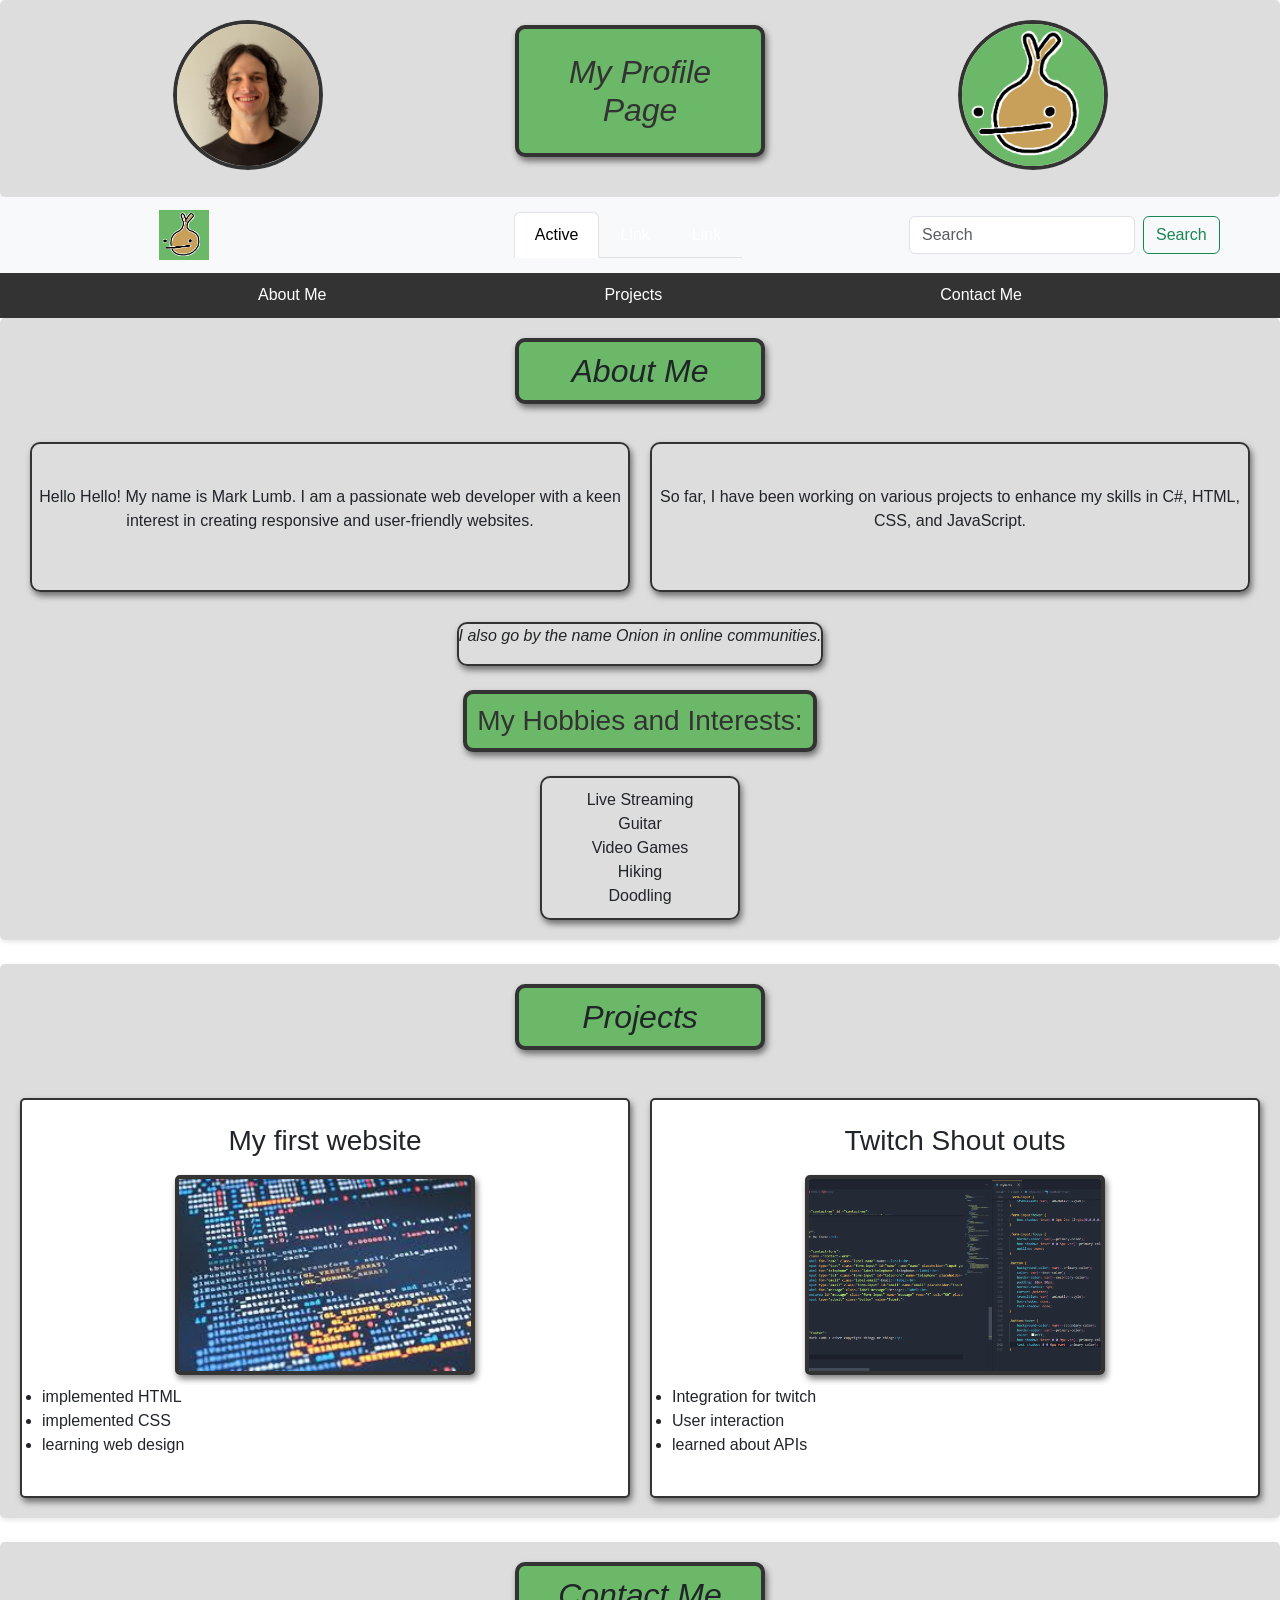
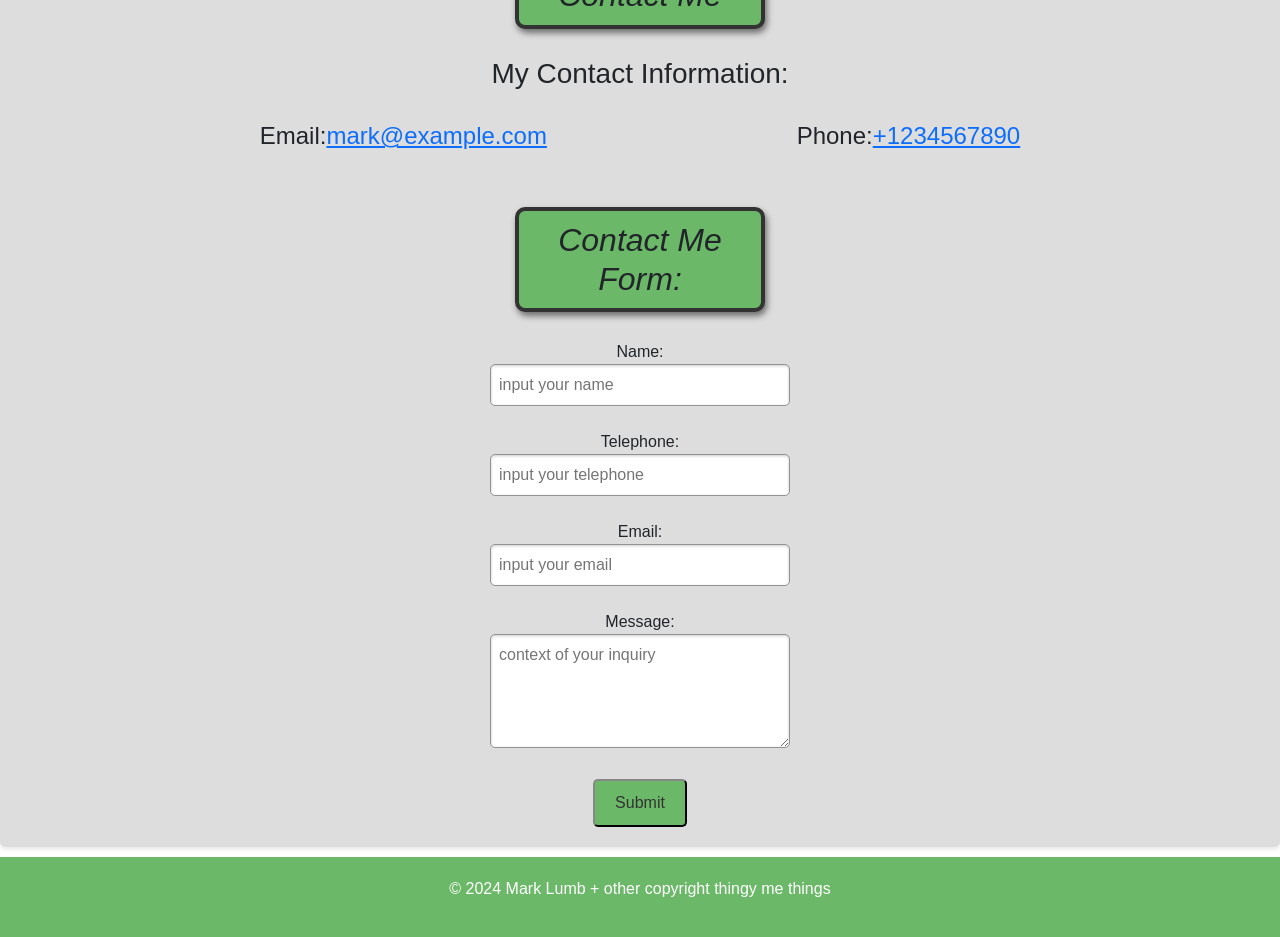
==== index.html @ c6288077 "Designed nav bar with flex box bootsrap elements" ====
<!DOCTYPE html>
<html lang="en">
<head>
    <meta charset="UTF-8">
    <meta name="viewport" content="width=device-width, initial-scale=1.0">
    <title>Week 1 Challenge</title>
    <link rel="resetsheet" href=".\assets\reset.css">
    <link rel="stylesheet" href=".\assets\style.css">
    <link href="https://cdn.jsdelivr.net/npm/bootstrap@5.3.8/dist/css/bootstrap.min.css" rel="stylesheet" integrity="sha384-sRIl4kxILFvY47J16cr9ZwB07vP4J8+LH7qKQnuqkuIAvNWLzeN8tE5YBujZqJLB" crossorigin="anonymous">
</head>
<body>

    <header>
        <div class="container-fluid">
            
        </div>
    </header>

   


   
        <section name ="about-me" id ="about-me">


            <div name ="profile" class = profile>
                <div class="flip-card">
                    <div class="flip-card-inner">
                        <div class="flip-card-front">
                            <img class = "profile-picture" src=".\images\me-headshot.png" alt="Profile Picture" class = "picture">
                        </div>
                        <div class="flip-card-back">
                            <h3>Mark Lumb</h3>
                            <p>This is my face!</p>
                            <p>I am Human.</p>
                        </div>
                    </div>
                </div>
                <div>
                    <h2>My Profile Page</h2>
                </div>
                <div class="flip-card">
                    <div class="flip-card-inner">
                        <div class="flip-card-front">
                                               <img class = "profile-picture" src=".\images\onion-pfp.png" alt="Profile Picture" class = "picture">
                        </div>
                        <div class="flip-card-back">
                            <h3>Onionolom</h3>
                            <p>This is my avatar!</p>
                            <p>I am Onion.</p>
                        </div>
                    </div>
            </div>

            </div>
        <br>
        </section>

        <nav class="navbar sticky-top bg-body-tertiary">
            <div class="container-fluid">
                <div class="container-fluid row d-flex flex-row justify-content-between">
                    
                    <div class="col align-self-center d-flex justify-content-center">
                        <a class="navbar-brand" href="#">
                            <img src=".\images\onion-pfp.png" alt="Bootstrap" width="50" height="50">
                        </a>
                    </div>

                    <div class="col-5 align-self-center d-flex justify-content-center">
                        <ul class="nav nav-tabs">
                            <li class="nav-item">
                                <a class="nav-link active" aria-current="page" href="#">Active</a>
                            </li>
                            <li class="nav-item">
                                <a class="nav-link" href="#">Link</a>
                            </li>
                            <li class="nav-item">
                                <a class="nav-link" href="#">Link</a>
                            </li>
                        </ul>
                    </div>
                    
                    <div class="col align-self-center d-flex justify-content-center">
                        <form class="d-flex" role="search">
                            <input class="form-control me-2" type="search" placeholder="Search" aria-label="Search"/>
                            <button class="btn btn-outline-success" type="submit">Search</button>
                        </form>
                    </div>
                </div>
               
                

                
            </div>

        </nav>

        <div class="nav-container">
            <ul class="navigation">
                <li class="nav-item"><a href="#about-me">About Me</a></li>
                <li class="nav-item"><a href="#projects">Projects</a></li>
                <li class="nav-item"><a href="#contact-me">Contact Me</a></li>
            </ul>
        </div>
 
    <main>

        <section name ="bio-hobbies"    >
       
    <div class="div-header">
                <h2 >About Me</h2>
                </div>
            <div name ="bio" class="bio">
            <div class="section-splitter">   
            <div class = "divider">
                <p>Hello Hello! My name is <span name="real-name" class="name">Mark Lumb</span>. I am a passionate web developer with a keen interest in creating responsive and user-friendly websites.</p>
            </div>
            <div class = "divider">
                <p>So far, I have been working on various projects to enhance my skills in <span>C#, HTML, CSS, and JavaScript</span>.</p>
            </div>
            </div>
            
</div>
<br>
<div class = "divider">
                <p><em>I also go by the name <span name="online-name" class="name">Onion</span> in online communities.</em>
            </div>
<br>
            <div name ="hobbies-interests" class="hobbies-interests">
                <h3>My Hobbies and Interests:</h3>
                <br>
                <ul class ="hobby-list">
                    <li class="hobby-item">Live Streaming</li>
                    <li class="hobby-item">Guitar</li>
                    <li class="hobby-item">Video Games</li>
                    <li class="hobby-item">Hiking</li>
                    <li class="hobby-item">Doodling</li>
                </ul>
            </div>

        </section>
        <br>
        <section name ="projects" id = "projects">
            <div class="div-header">
            <h2>Projects</h2>
            </div>

        <div class ="projects">
                <div name ="project-1" class="project">
                    <h3>My first website</h3>
                    <div class="project-container">
                    <img class="project-picture" src =".\images\coding-project-1.jpeg" alt="Project 1 Image">
                    </div>
                    <ul class="project-list">
                        <li>implemented HTML</li>
                        <li>implemented CSS</li>
                        <li>learning web design</li>
                    </ul>
                </div>
                <div name ="project-2" class="project">
                    <h3>Twitch Shout outs</h3>
                    <div class="project-container">
                    <img class="project-picture" src =".\images\coding-project-2.png" alt="Project 2 Image">
                    </div>
                    <ul class="project-list">
                        <li>Integration for twitch</li>
                        <li>User interaction</li>
                        <li>learned about APIs</li>
                    </ul>
                </div>
        </div>
        </section>
<br>
        <section name ="contact-me" id ="contact-me">
            <div class="div-header">
            <h2>Contact Me</h2>
</div>

            <div name ="contact-my-info" class = "contact-my-info">
                <h3>My Contact Information:</h3>
                <br>
                <div class="section-splitter">
                    <h4>Email:<a href="mailto:mark@example.com">mark@example.com</a></h4>  <!-- Put email address here -->
                    <h4>Phone:<a href="tel:+1234567890">+1234567890</a></h4>  <!-- Put phone number here -->
                </div>
            </div>
        <br>
        <br>
 <div class="div-header">
            <h2>Contact Me Form:</h2>
            </div>

            <div name ="contact-form">
                <form class ="contact-form">
                    <label for="name" class="label-name">Name:</label><br>
                    <input type="text" class="form-input" id="name" name="name" placeholder="input your name"><br><br>
                    <label for="telephone" class="label-telephone">Telephone:</label><br>
                    <input type="tel" class="form-input" id="telephone" name="telephone" placeholder="input your telephone"><br><br>
                    <label for="email" class="label-email">Email:</label><br>
                    <input type="email" class="form-input" id="email" name="email" placeholder="input your email"><br><br>
                    <label for="message" class="label-message">Message:</label><br>
                    <textarea id="message" class="form-input" name="message" rows="4" cols="50" placeholder="context of your inquiry"></textarea><br><br>
                    <input type="submit" class="button" value="Submit">
            </div>

            
            
        </section>

        <footer name ="footer">
            <p>© 2024 Mark Lumb + other copyright thingy me things</p>
        </footer>

    </main>

<script src="https://cdn.jsdelivr.net/npm/bootstrap@5.3.8/dist/js/bootstrap.bundle.min.js" integrity="sha384-FKyoEForCGlyvwx9Hj09JcYn3nv7wiPVlz7YYwJrWVcXK/BmnVDxM+D2scQbITxI" crossorigin="anonymous"></script>

</body>
</html>
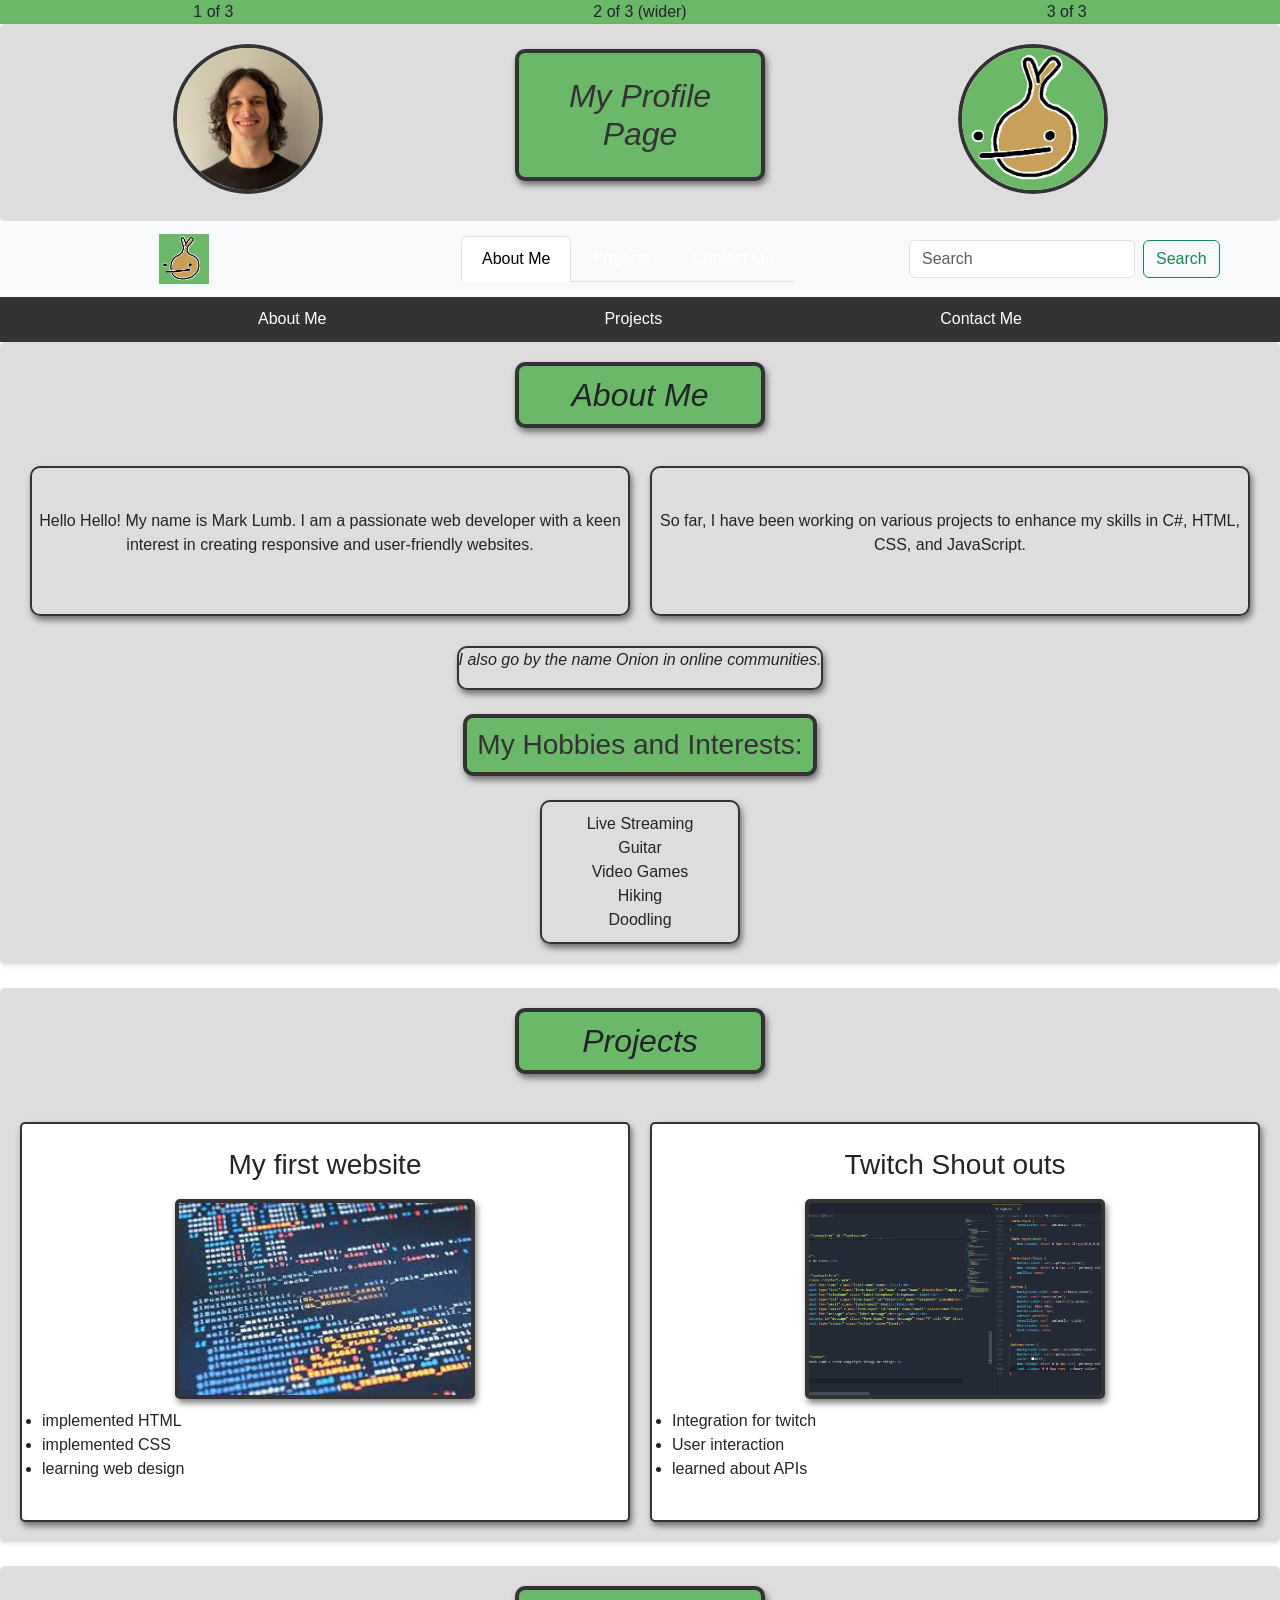
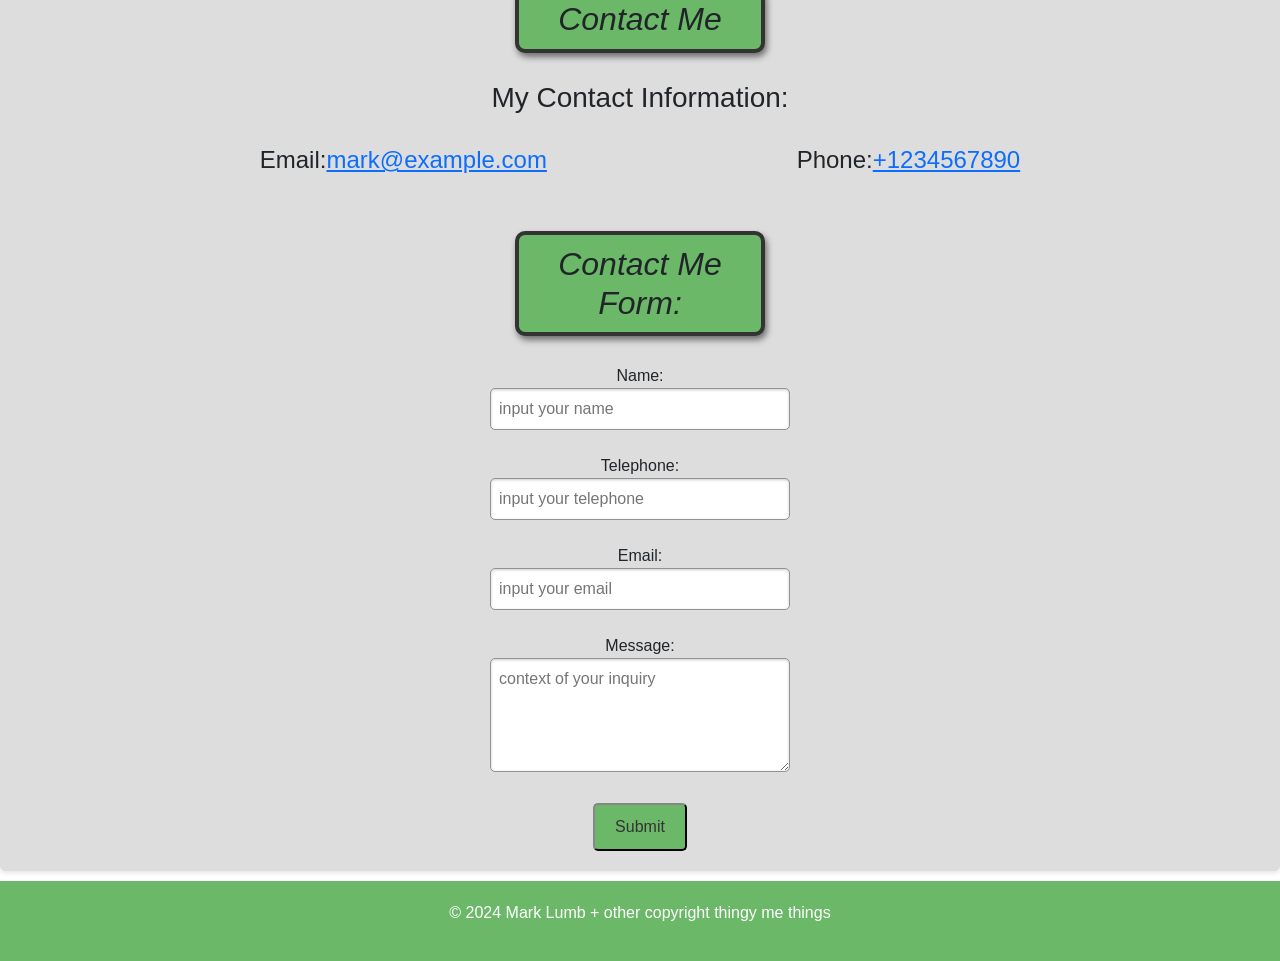
==== commit 41ffee48: "Added New header above header for container of Profile Pictures and Header Name. Also changed links " ====
--- a/index.html
+++ b/index.html
@@ -11,8 +11,18 @@
 <body>
 
     <header>
-        <div class="container-fluid">
-            
+        <div class="container-fluid text-center">
+            <div class="row justify-content-between">
+                <div class="col">
+                    1 of 3
+                </div>
+                <div class="col-4">
+                    2 of 3 (wider)
+                </div>
+                <div class="col">
+                    3 of 3
+                </div>
+            </div>
         </div>
     </header>
 
@@ -58,6 +68,7 @@
 
         <nav class="navbar sticky-top bg-body-tertiary">
             <div class="container-fluid">
+
                 <div class="container-fluid row d-flex flex-row justify-content-between">
                     
                     <div class="col align-self-center d-flex justify-content-center">
@@ -69,13 +80,13 @@
                     <div class="col-5 align-self-center d-flex justify-content-center">
                         <ul class="nav nav-tabs">
                             <li class="nav-item">
-                                <a class="nav-link active" aria-current="page" href="#">Active</a>
+                                <a class="nav-link active" aria-current="page" href="#about-me">About Me</a>
                             </li>
                             <li class="nav-item">
-                                <a class="nav-link" href="#">Link</a>
+                                <a class="nav-link" href="#projects">Projects</a>
                             </li>
                             <li class="nav-item">
-                                <a class="nav-link" href="#">Link</a>
+                                <a class="nav-link" href="#contact-me">Contact Me</a>
                             </li>
                         </ul>
                     </div>
@@ -86,13 +97,9 @@
                             <button class="btn btn-outline-success" type="submit">Search</button>
                         </form>
                     </div>
-                </div>
-               
-                
-
-                
-            </div>
-
+
+                </div>
+            </div>
         </nav>
 
         <div class="nav-container">
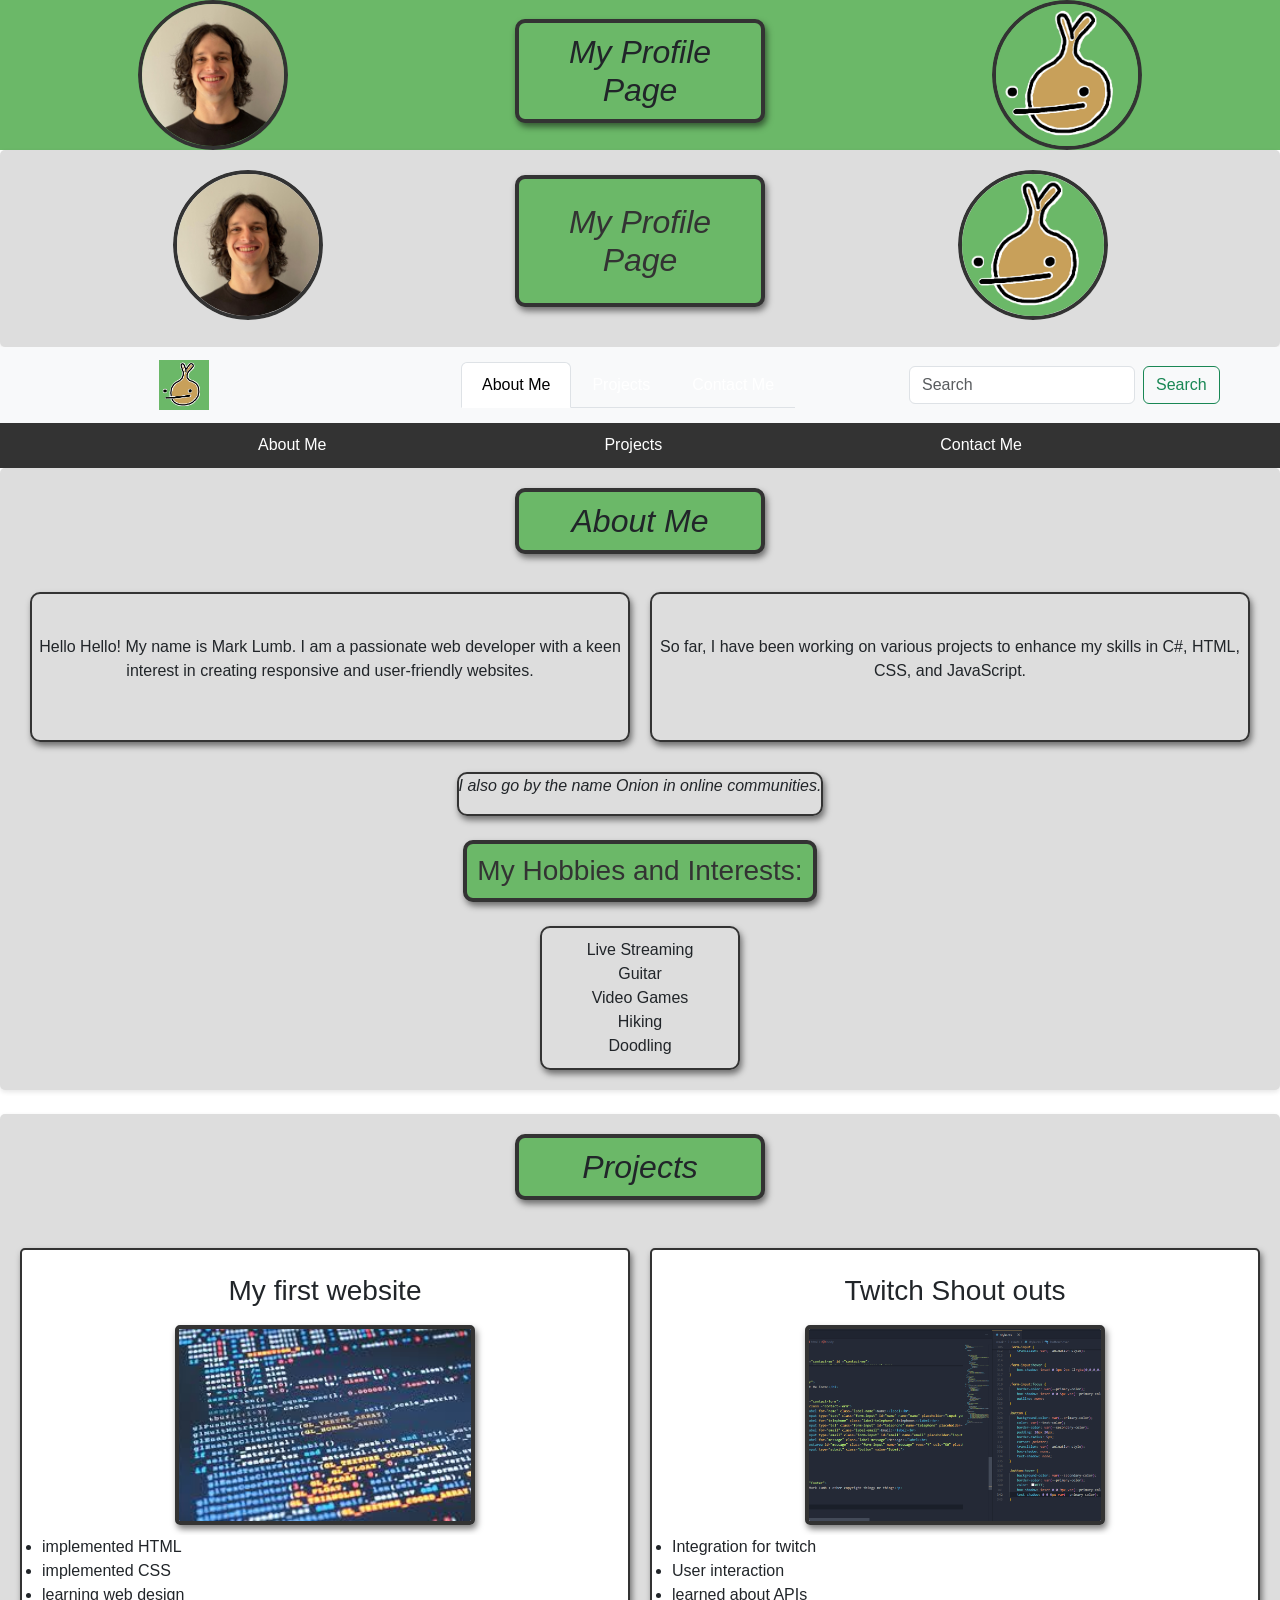
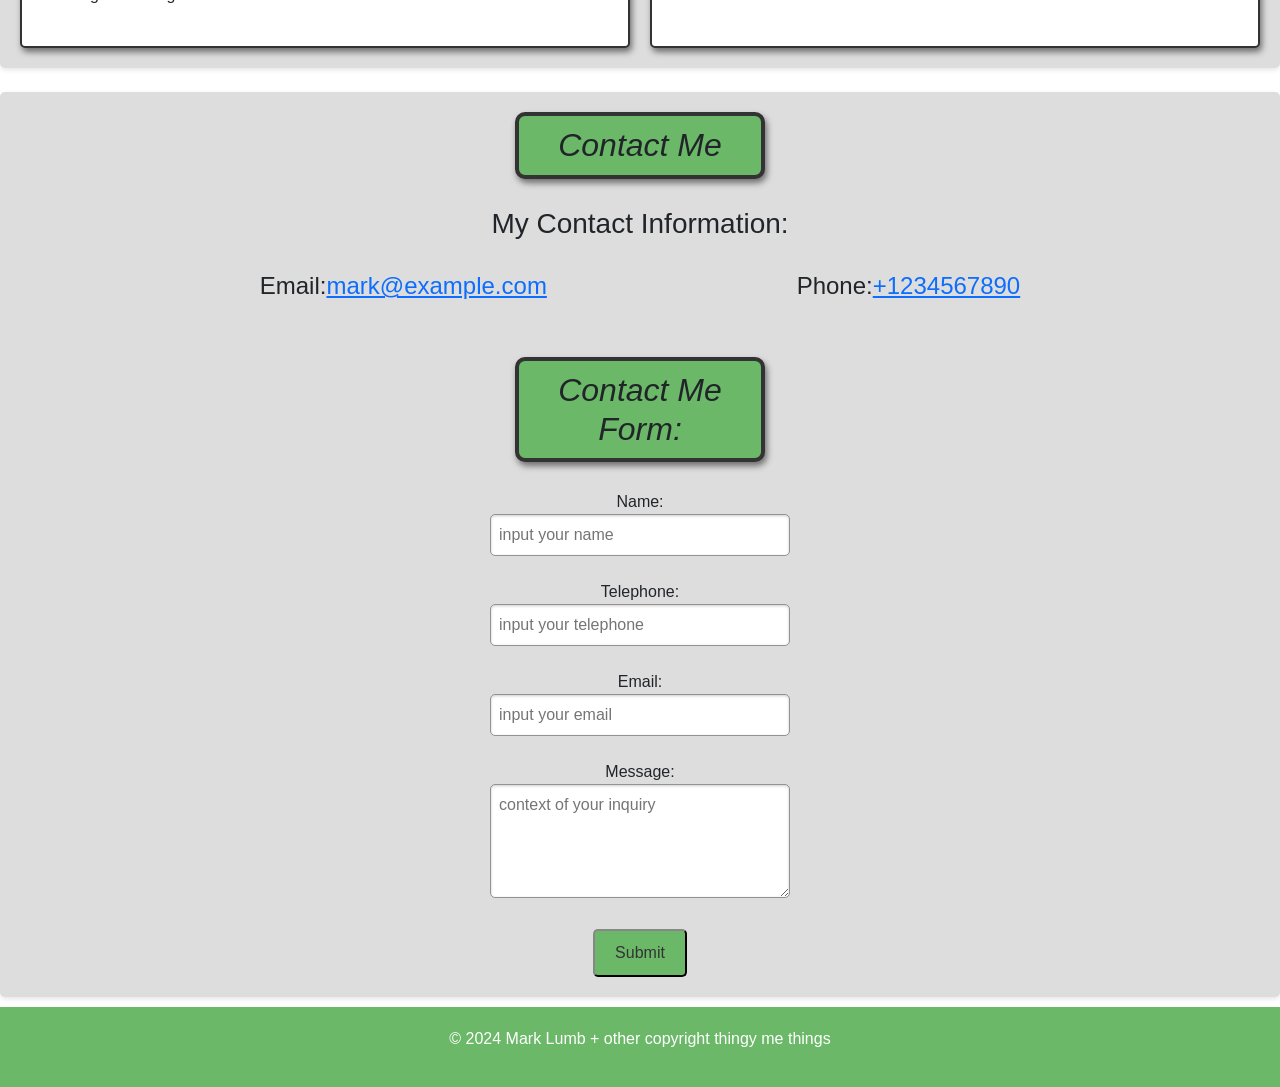
==== commit 891d3801: "Added Profile Picture and header assets. Also arranged with d-flex and centeal alignment." ====
--- a/index.html
+++ b/index.html
@@ -12,15 +12,37 @@
 
     <header>
         <div class="container-fluid text-center">
-            <div class="row justify-content-between">
-                <div class="col">
-                    1 of 3
-                </div>
-                <div class="col-4">
-                    2 of 3 (wider)
-                </div>
-                <div class="col">
-                    3 of 3
+            <div class="row justify-content-center align-items-center">
+                <div class="col d-flex justify-content-center">
+                    <div class="flip-card">
+                        <div class="flip-card-inner">
+                            <div class="flip-card-front">
+                                <img class = "profile-picture" src=".\images\me-headshot.png" alt="Profile Picture" class = "picture">
+                            </div>
+                            <div class="flip-card-back">
+                                <h3>Mark Lumb</h3>
+                                <p>This is my face!</p>
+                                <p>I am Human.</p>
+                            </div>
+                        </div>
+                    </div>
+                </div>
+                <div class="col-4 d-flex justify-content-center">
+                    <h2>My Profile Page</h2>
+                </div>
+                <div class="col d-flex justify-content-center">
+                    <div class="flip-card">
+                        <div class="flip-card-inner">
+                            <div class="flip-card-front">
+                                                <img class = "profile-picture" src=".\images\onion-pfp.png" alt="Profile Picture" class = "picture">
+                            </div>
+                            <div class="flip-card-back">
+                                <h3>Onionolom</h3>
+                                <p>This is my avatar!</p>
+                                <p>I am Onion.</p>
+                            </div>
+                        </div>
+                    </div>
                 </div>
             </div>
         </div>
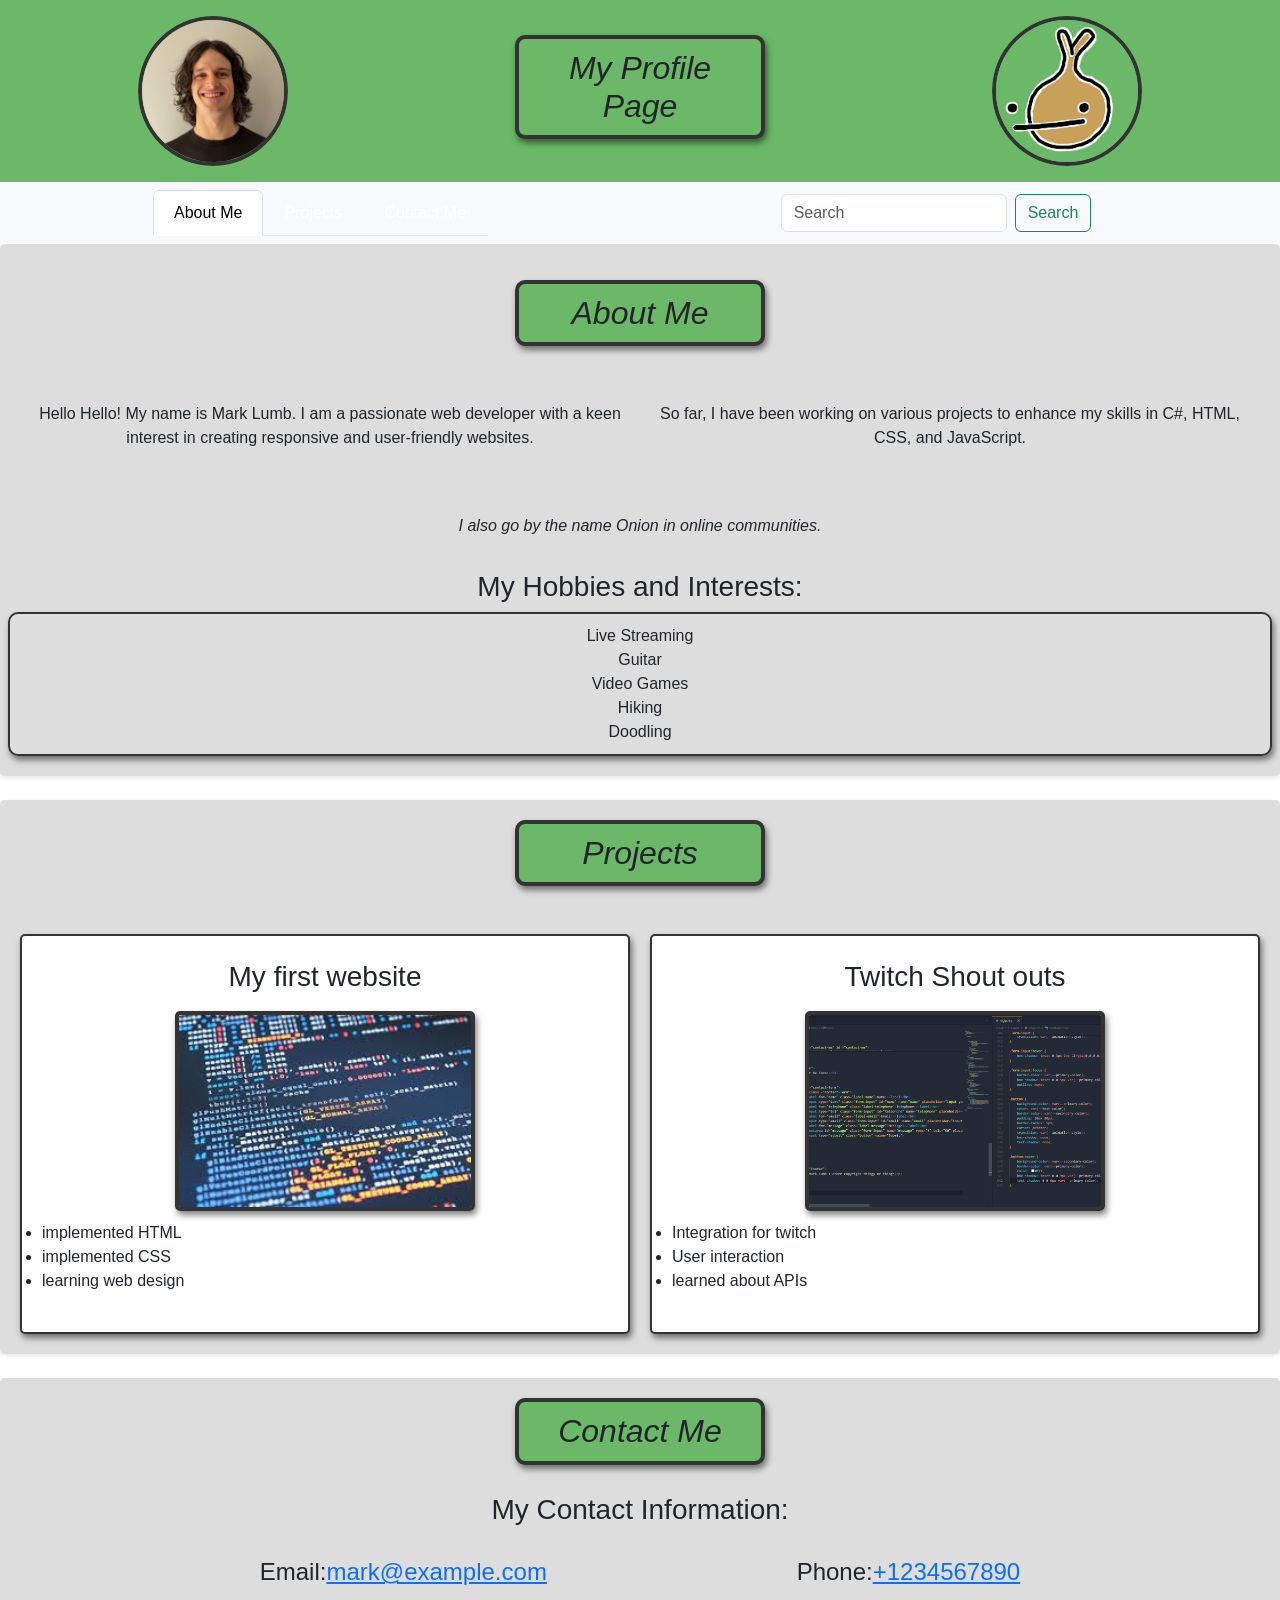
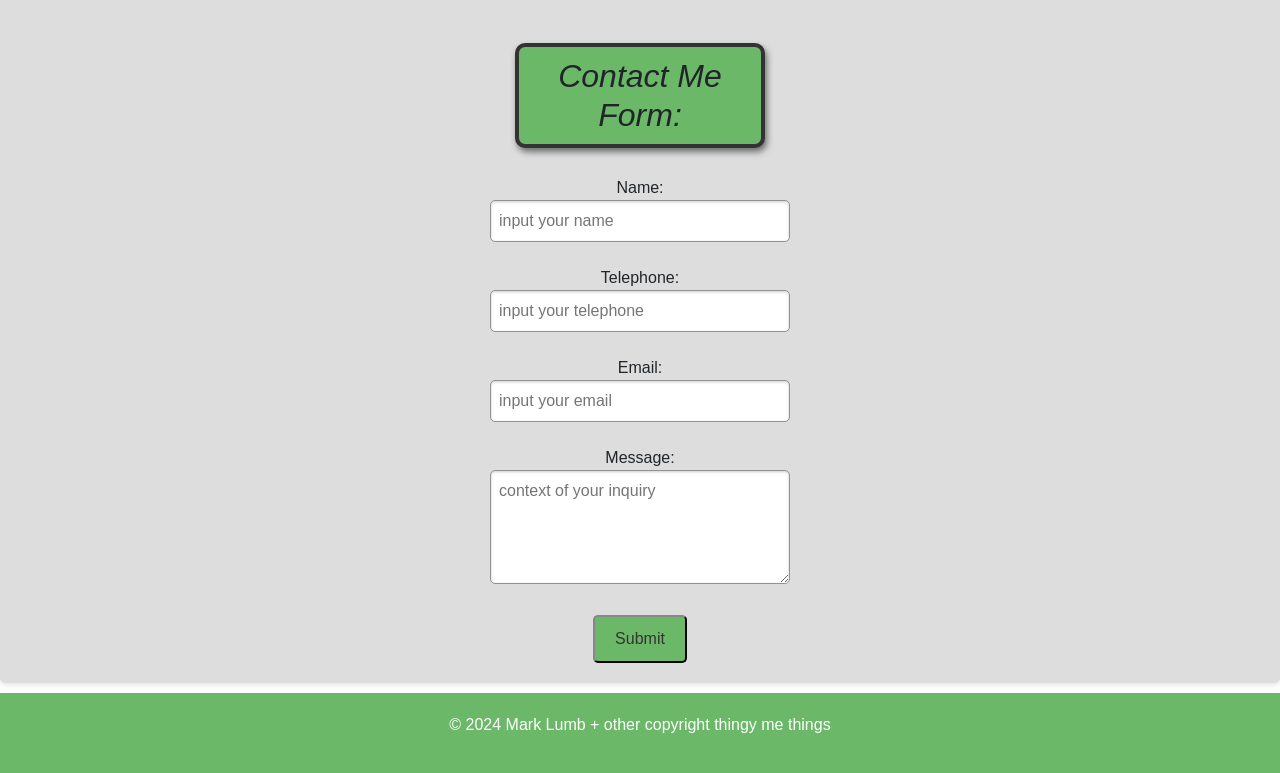
==== commit e3d7ce94: "organised Bio section into bootstrap format. // need to add media queries to organise rows with 2 co" ====
--- a/index.html
+++ b/index.html
@@ -11,7 +11,7 @@
 <body>
 
     <header>
-        <div class="container-fluid text-center">
+        <div class="container-fluid text-center py-3">
             <div class="row justify-content-center align-items-center">
                 <div class="col d-flex justify-content-center">
                     <div class="flip-card">
@@ -50,56 +50,12 @@
 
    
 
-
-   
-        <section name ="about-me" id ="about-me">
-
-
-            <div name ="profile" class = profile>
-                <div class="flip-card">
-                    <div class="flip-card-inner">
-                        <div class="flip-card-front">
-                            <img class = "profile-picture" src=".\images\me-headshot.png" alt="Profile Picture" class = "picture">
-                        </div>
-                        <div class="flip-card-back">
-                            <h3>Mark Lumb</h3>
-                            <p>This is my face!</p>
-                            <p>I am Human.</p>
-                        </div>
-                    </div>
-                </div>
-                <div>
-                    <h2>My Profile Page</h2>
-                </div>
-                <div class="flip-card">
-                    <div class="flip-card-inner">
-                        <div class="flip-card-front">
-                                               <img class = "profile-picture" src=".\images\onion-pfp.png" alt="Profile Picture" class = "picture">
-                        </div>
-                        <div class="flip-card-back">
-                            <h3>Onionolom</h3>
-                            <p>This is my avatar!</p>
-                            <p>I am Onion.</p>
-                        </div>
-                    </div>
-            </div>
-
-            </div>
-        <br>
-        </section>
-
         <nav class="navbar sticky-top bg-body-tertiary">
             <div class="container-fluid">
 
                 <div class="container-fluid row d-flex flex-row justify-content-between">
                     
                     <div class="col align-self-center d-flex justify-content-center">
-                        <a class="navbar-brand" href="#">
-                            <img src=".\images\onion-pfp.png" alt="Bootstrap" width="50" height="50">
-                        </a>
-                    </div>
-
-                    <div class="col-5 align-self-center d-flex justify-content-center">
                         <ul class="nav nav-tabs">
                             <li class="nav-item">
                                 <a class="nav-link active" aria-current="page" href="#about-me">About Me</a>
@@ -124,40 +80,32 @@
             </div>
         </nav>
 
-        <div class="nav-container">
-            <ul class="navigation">
-                <li class="nav-item"><a href="#about-me">About Me</a></li>
-                <li class="nav-item"><a href="#projects">Projects</a></li>
-                <li class="nav-item"><a href="#contact-me">Contact Me</a></li>
-            </ul>
-        </div>
  
     <main>
 
-        <section name ="bio-hobbies"    >
-       
-    <div class="div-header">
-                <h2 >About Me</h2>
+        <section name ="bio-hobbies">
+            <div class="row">
+                <div class="container-fluid text-center py-3 d-flex justify-content-center">
+                    <h2 >About Me</h2>
                 </div>
-            <div name ="bio" class="bio">
-            <div class="section-splitter">   
-            <div class = "divider">
-                <p>Hello Hello! My name is <span name="real-name" class="name">Mark Lumb</span>. I am a passionate web developer with a keen interest in creating responsive and user-friendly websites.</p>
+                <div class="container-fluid text-center py-3 d-flex justify-content-center">
+                    <div class="col p-3">
+                        <p>Hello Hello! My name is <span name="real-name" class="name">Mark Lumb</span>. I am a passionate web developer with a keen interest in creating responsive and user-friendly websites.</p>
+                    </div>
+                    <div class="col p-3">
+                        <p>So far, I have been working on various projects to enhance my skills in <span>C#, HTML, CSS, and JavaScript</span>.</p>
+                    </div>
+                </div>
             </div>
-            <div class = "divider">
-                <p>So far, I have been working on various projects to enhance my skills in <span>C#, HTML, CSS, and JavaScript</span>.</p>
+            <div class="row">
+                <div class="col p-3">
+                    <p><em>I also go by the name <span name="online-name" class="name">Onion</span> in online communities.</em>
+                </div>
             </div>
+            <div class="row">
+                <h3>My Hobbies and Interests:</h3>
             </div>
-            
-</div>
-<br>
-<div class = "divider">
-                <p><em>I also go by the name <span name="online-name" class="name">Onion</span> in online communities.</em>
-            </div>
-<br>
-            <div name ="hobbies-interests" class="hobbies-interests">
-                <h3>My Hobbies and Interests:</h3>
-                <br>
+            <div class="row">
                 <ul class ="hobby-list">
                     <li class="hobby-item">Live Streaming</li>
                     <li class="hobby-item">Guitar</li>
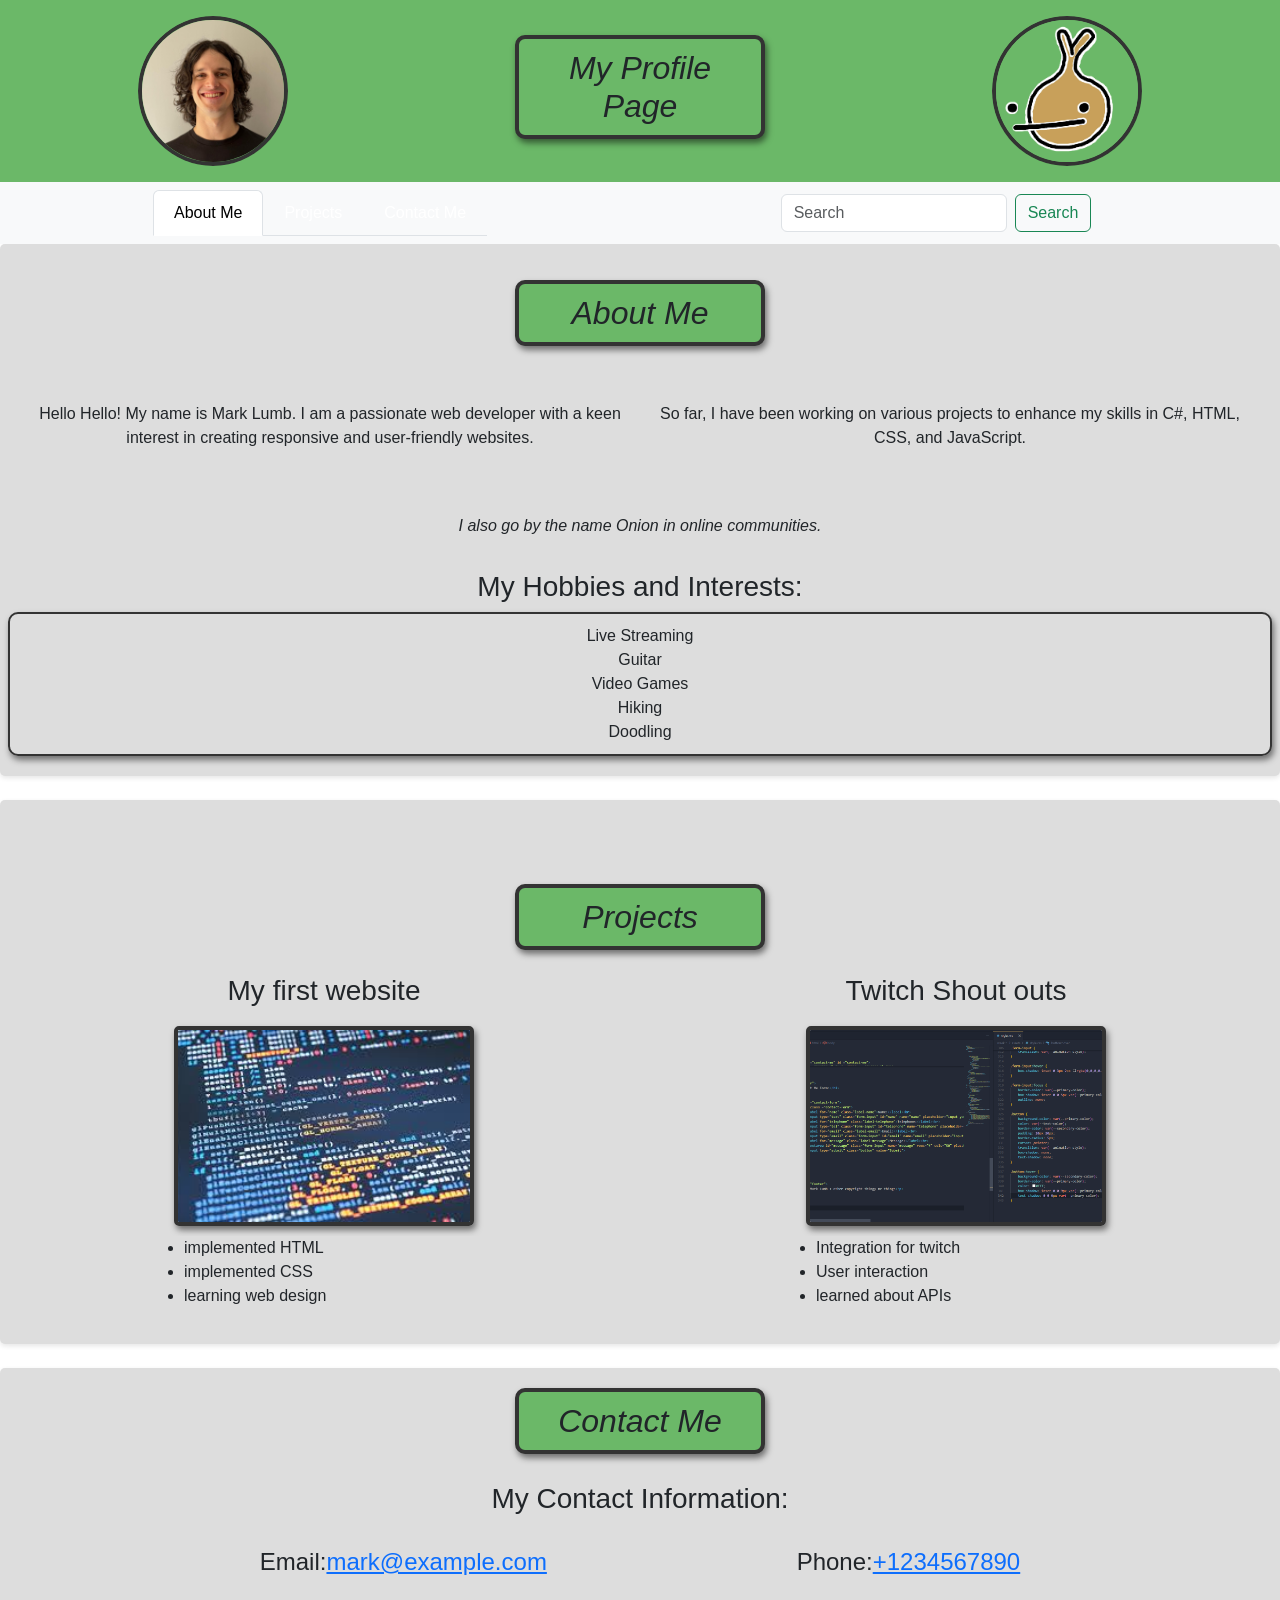
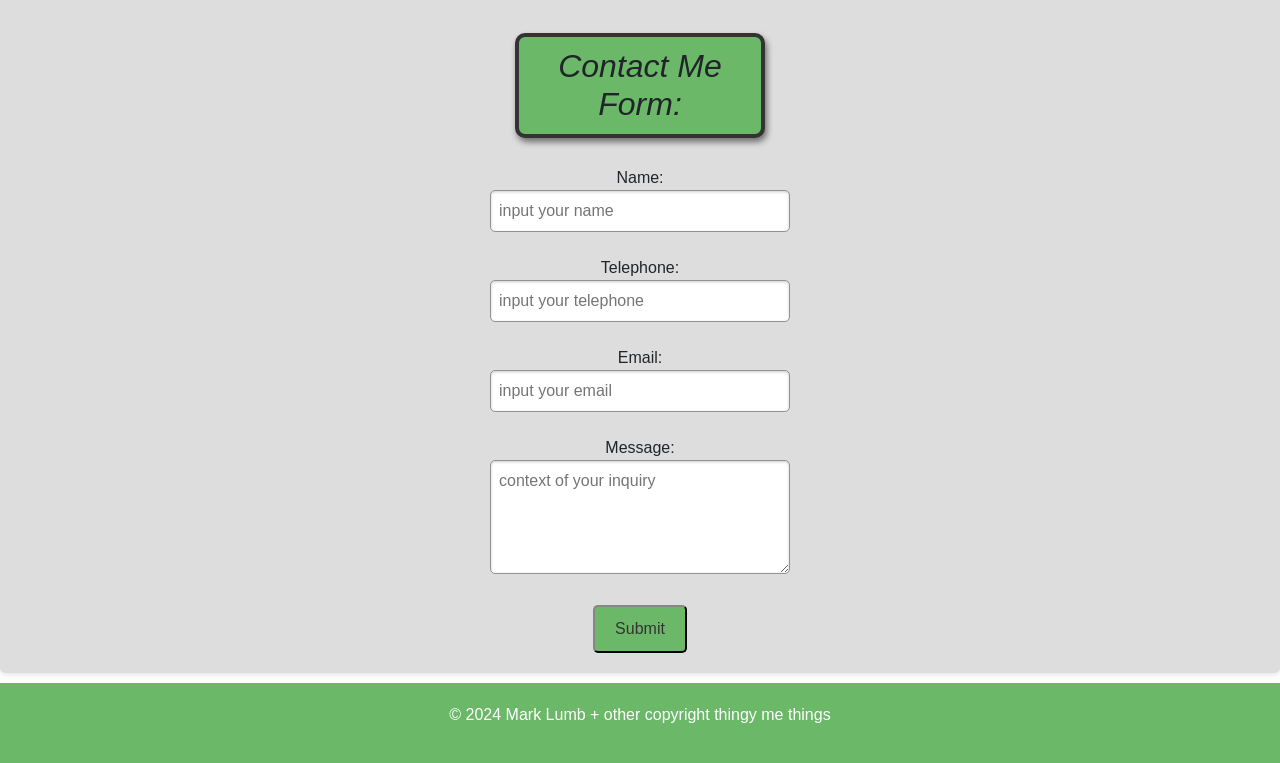
==== commit 5ea7c622: "Formatted Projects section to bootstrap style" ====
--- a/index.html
+++ b/index.html
@@ -117,35 +117,45 @@
 
         </section>
         <br>
+
         <section name ="projects" id = "projects">
-            <div class="div-header">
-            <h2>Projects</h2>
-            </div>
-
-        <div class ="projects">
-                <div name ="project-1" class="project">
-                    <h3>My first website</h3>
-                    <div class="project-container">
-                    <img class="project-picture" src =".\images\coding-project-1.jpeg" alt="Project 1 Image">
-                    </div>
-                    <ul class="project-list">
-                        <li>implemented HTML</li>
-                        <li>implemented CSS</li>
-                        <li>learning web design</li>
-                    </ul>
-                </div>
-                <div name ="project-2" class="project">
+            
+            <div class="row pt-5">
+                <div class="container-fluid text-center py-3 d-flex justify-content-center">
+                    <h2>Projects</h2>
+                </div>
+            </div>
+
+            <div class="row">
+                <div class="col d-flex justify-content-center">
+                    <div name ="project-1" >
+                        <h3>My first website</h3>
+                            <div class="project-container">
+                                <img class="project-picture" src =".\images\coding-project-1.jpeg" alt="Project 1 Image">
+                            </div>
+                        <ul class="project-list">
+                            <li>implemented HTML</li>
+                            <li>implemented CSS</li>
+                            <li>learning web design</li>
+                        </ul>
+                    </div>
+                </div>
+                <div class="col d-flex justify-content-center">
+                    <div name ="project-2" >
                     <h3>Twitch Shout outs</h3>
-                    <div class="project-container">
-                    <img class="project-picture" src =".\images\coding-project-2.png" alt="Project 2 Image">
-                    </div>
-                    <ul class="project-list">
-                        <li>Integration for twitch</li>
-                        <li>User interaction</li>
-                        <li>learned about APIs</li>
-                    </ul>
-                </div>
-        </div>
+                        <div class="project-container">
+                            <img class="project-picture" src =".\images\coding-project-2.png" alt="Project 2 Image">
+                        </div>
+                        <ul class="project-list">
+                            <li>Integration for twitch</li>
+                            <li>User interaction</li>
+                            <li>learned about APIs</li>
+                        </ul>
+                    </div>
+                </div>
+            </div>
+
+        
         </section>
 <br>
         <section name ="contact-me" id ="contact-me">
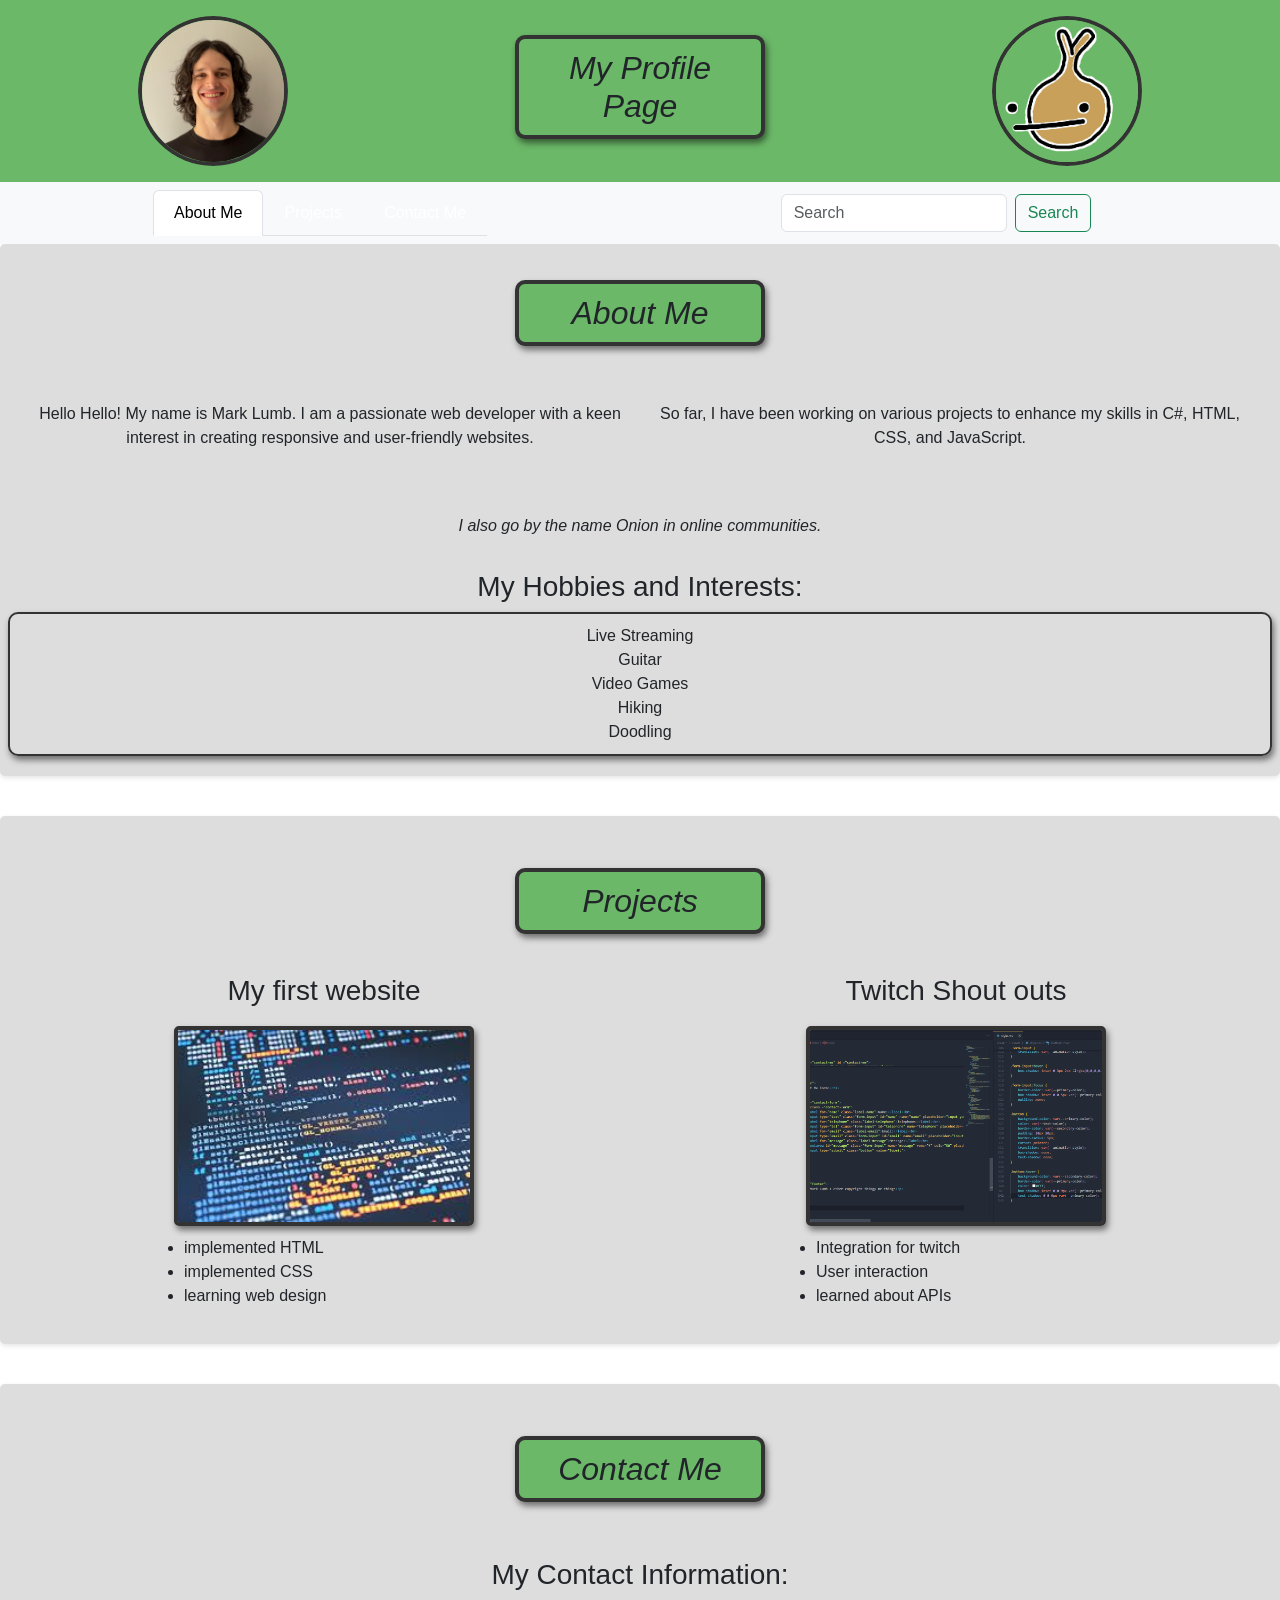
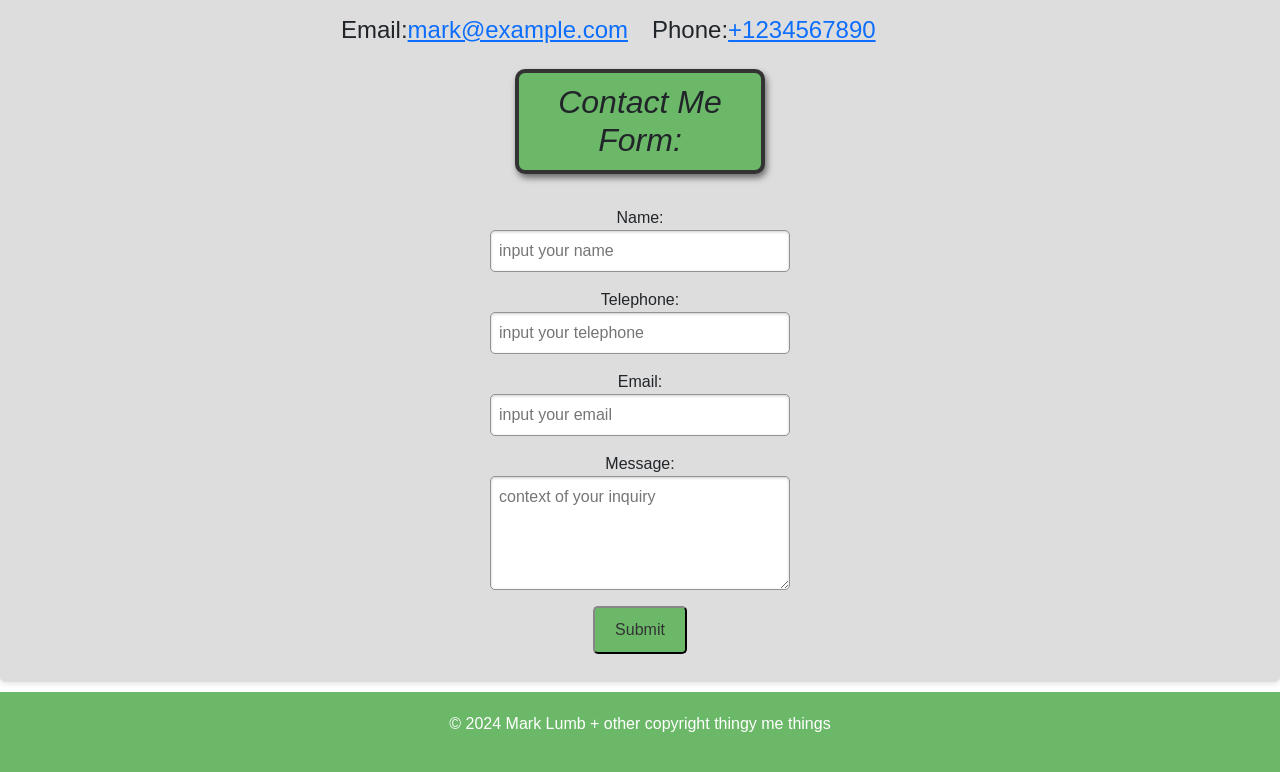
==== commit 651d1640: "Formatted Contact form with bootstrap divs" ====
--- a/index.html
+++ b/index.html
@@ -118,9 +118,9 @@
         </section>
         <br>
 
-        <section name ="projects" id = "projects">
+        <section class="my-3" name ="projects" id = "projects">
             
-            <div class="row pt-5">
+            <div class="row py-3 ">
                 <div class="container-fluid text-center py-3 d-flex justify-content-center">
                     <h2>Projects</h2>
                 </div>
@@ -159,38 +159,65 @@
         </section>
 <br>
         <section name ="contact-me" id ="contact-me">
-            <div class="div-header">
-            <h2>Contact Me</h2>
-</div>
-
-            <div name ="contact-my-info" class = "contact-my-info">
-                <h3>My Contact Information:</h3>
-                <br>
-                <div class="section-splitter">
+
+            <div class="row py-3 ">
+                <div class="container-fluid text-center py-3 d-flex justify-content-center">
+                    <h2>Contact Me</h2>
+                </div>
+            </div>
+
+
+            <div class="row">
+                <div class="container-fluid text-center py-3 d-flex justify-content-center">
+                    <h3>My Contact Information:</h3>
+                </div>
+            </div>
+
+            <div class="row">
+                <div class="col d-flex justify-content-end">
                     <h4>Email:<a href="mailto:mark@example.com">mark@example.com</a></h4>  <!-- Put email address here -->
+                </div>
+                <div class="col d-flex justify-content-start">
                     <h4>Phone:<a href="tel:+1234567890">+1234567890</a></h4>  <!-- Put phone number here -->
                 </div>
             </div>
-        <br>
-        <br>
- <div class="div-header">
-            <h2>Contact Me Form:</h2>
-            </div>
-
-            <div name ="contact-form">
-                <form class ="contact-form">
-                    <label for="name" class="label-name">Name:</label><br>
-                    <input type="text" class="form-input" id="name" name="name" placeholder="input your name"><br><br>
-                    <label for="telephone" class="label-telephone">Telephone:</label><br>
-                    <input type="tel" class="form-input" id="telephone" name="telephone" placeholder="input your telephone"><br><br>
-                    <label for="email" class="label-email">Email:</label><br>
-                    <input type="email" class="form-input" id="email" name="email" placeholder="input your email"><br><br>
-                    <label for="message" class="label-message">Message:</label><br>
-                    <textarea id="message" class="form-input" name="message" rows="4" cols="50" placeholder="context of your inquiry"></textarea><br><br>
+
+            <div class="row">
+                <div class="container-fluid text-center py-3 d-flex justify-content-center">
+                    <h2>Contact Me Form:</h2>
+                </div>
+            </div>
+
+            <div class="row">
+                <div class="col d-flex flex-column align-items-center py-2">
+                    <label for="name" class="label-name">Name:</label>
+                    <input type="text" class="form-input" id="name" name="name" placeholder="input your name">
+                </div>
+            </div>
+            <div class="row d-flex justify-content-center">
+                <div class="col d-flex flex-column align-items-center py-2">
+                    <label for="telephone" class="label-telephone">Telephone:</label>
+                    <input type="tel" class="form-input" id="telephone" name="telephone" placeholder="input your telephone">
+                </div>
+            </div>
+            <div class="row d-flex justify-content-center">
+                <div class="col d-flex flex-column align-items-center py-2">
+                    <label for="email" class="label-email">Email:</label>
+                    <input type="email" class="form-input" id="email" name="email" placeholder="input your email">
+                </div>
+            </div>
+            <div class="row d-flex justify-content-center">
+                <div class="col d-flex flex-column align-items-center py-2">
+                    <label for="message" class="label-message">Message:</label>
+                    <textarea id="message" class="form-input" name="message" rows="4" cols="50" placeholder="context of your inquiry"></textarea>
+                </div>
+            </div>
+            <div class="row d-flex justify-content-center">
+                <div class="col d-flex flex-column align-items-center py-2">
                     <input type="submit" class="button" value="Submit">
-            </div>
-
-            
+                </div>
+            </div>
+
             
         </section>
 
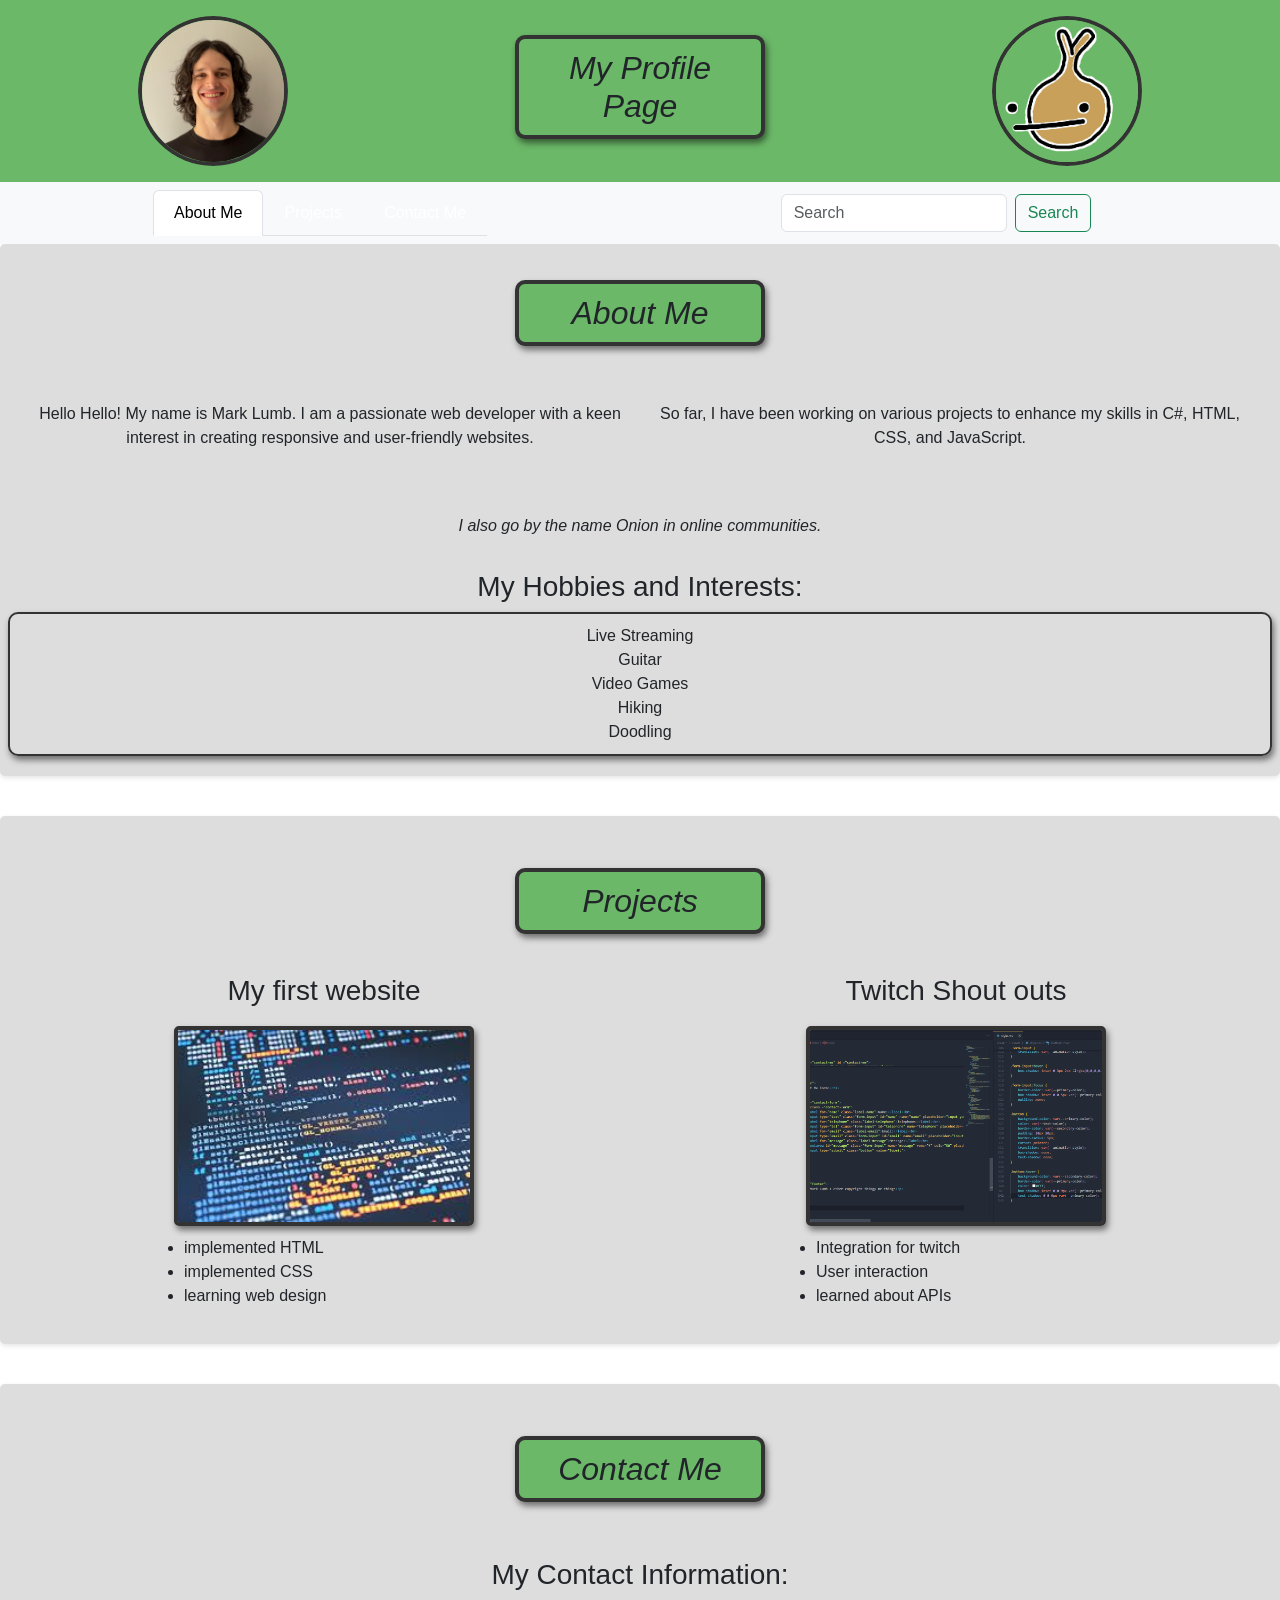
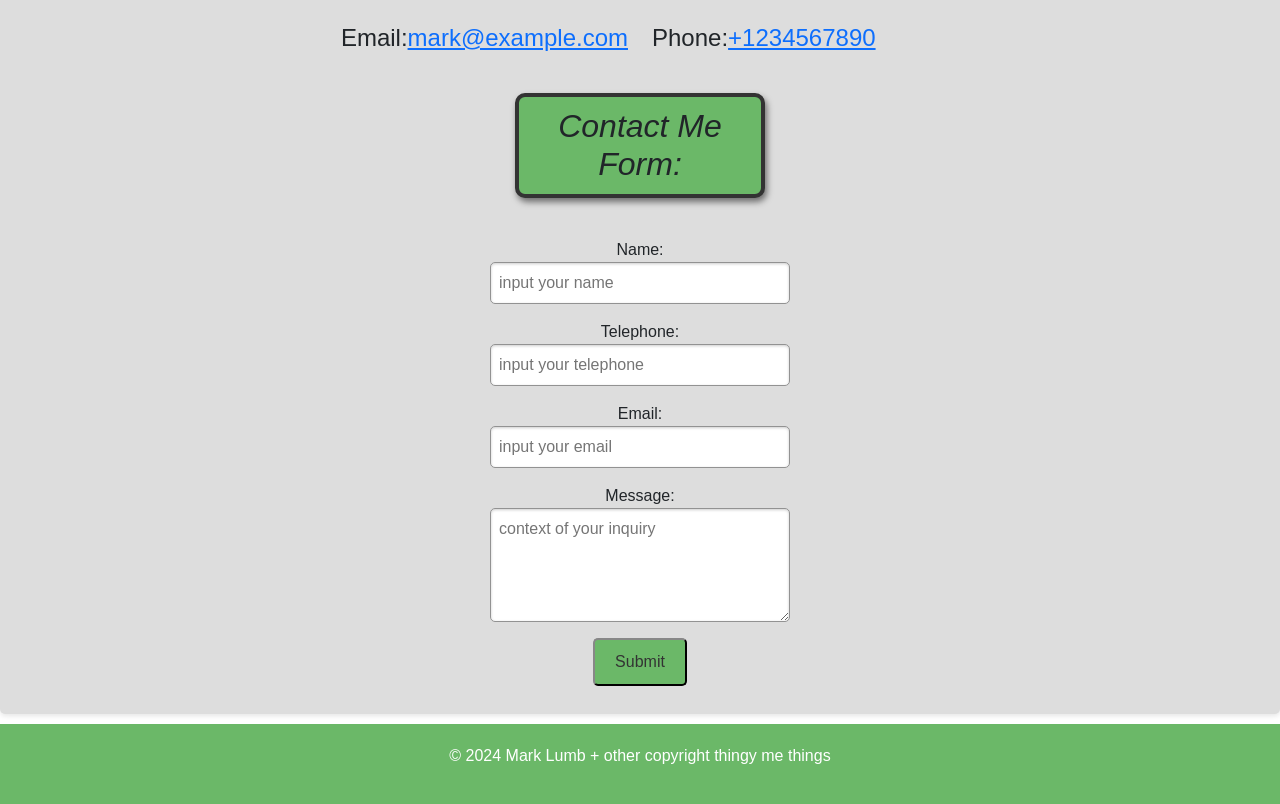
==== commit c7d06c5b: "Added padding vertically to rows in contact form" ====
--- a/index.html
+++ b/index.html
@@ -167,13 +167,13 @@
             </div>
 
 
-            <div class="row">
-                <div class="container-fluid text-center py-3 d-flex justify-content-center">
+            <div class="row py-3">
+                <div class="container-fluid text-center  d-flex justify-content-center">
                     <h3>My Contact Information:</h3>
                 </div>
             </div>
 
-            <div class="row">
+            <div class="row py-2">
                 <div class="col d-flex justify-content-end">
                     <h4>Email:<a href="mailto:mark@example.com">mark@example.com</a></h4>  <!-- Put email address here -->
                 </div>
@@ -182,14 +182,14 @@
                 </div>
             </div>
 
-            <div class="row">
+            <div class="row py-2">
                 <div class="container-fluid text-center py-3 d-flex justify-content-center">
                     <h2>Contact Me Form:</h2>
                 </div>
             </div>
 
-            <div class="row">
-                <div class="col d-flex flex-column align-items-center py-2">
+            <div class="row py-2">
+                <div class="col d-flex flex-column align-items-center">
                     <label for="name" class="label-name">Name:</label>
                     <input type="text" class="form-input" id="name" name="name" placeholder="input your name">
                 </div>
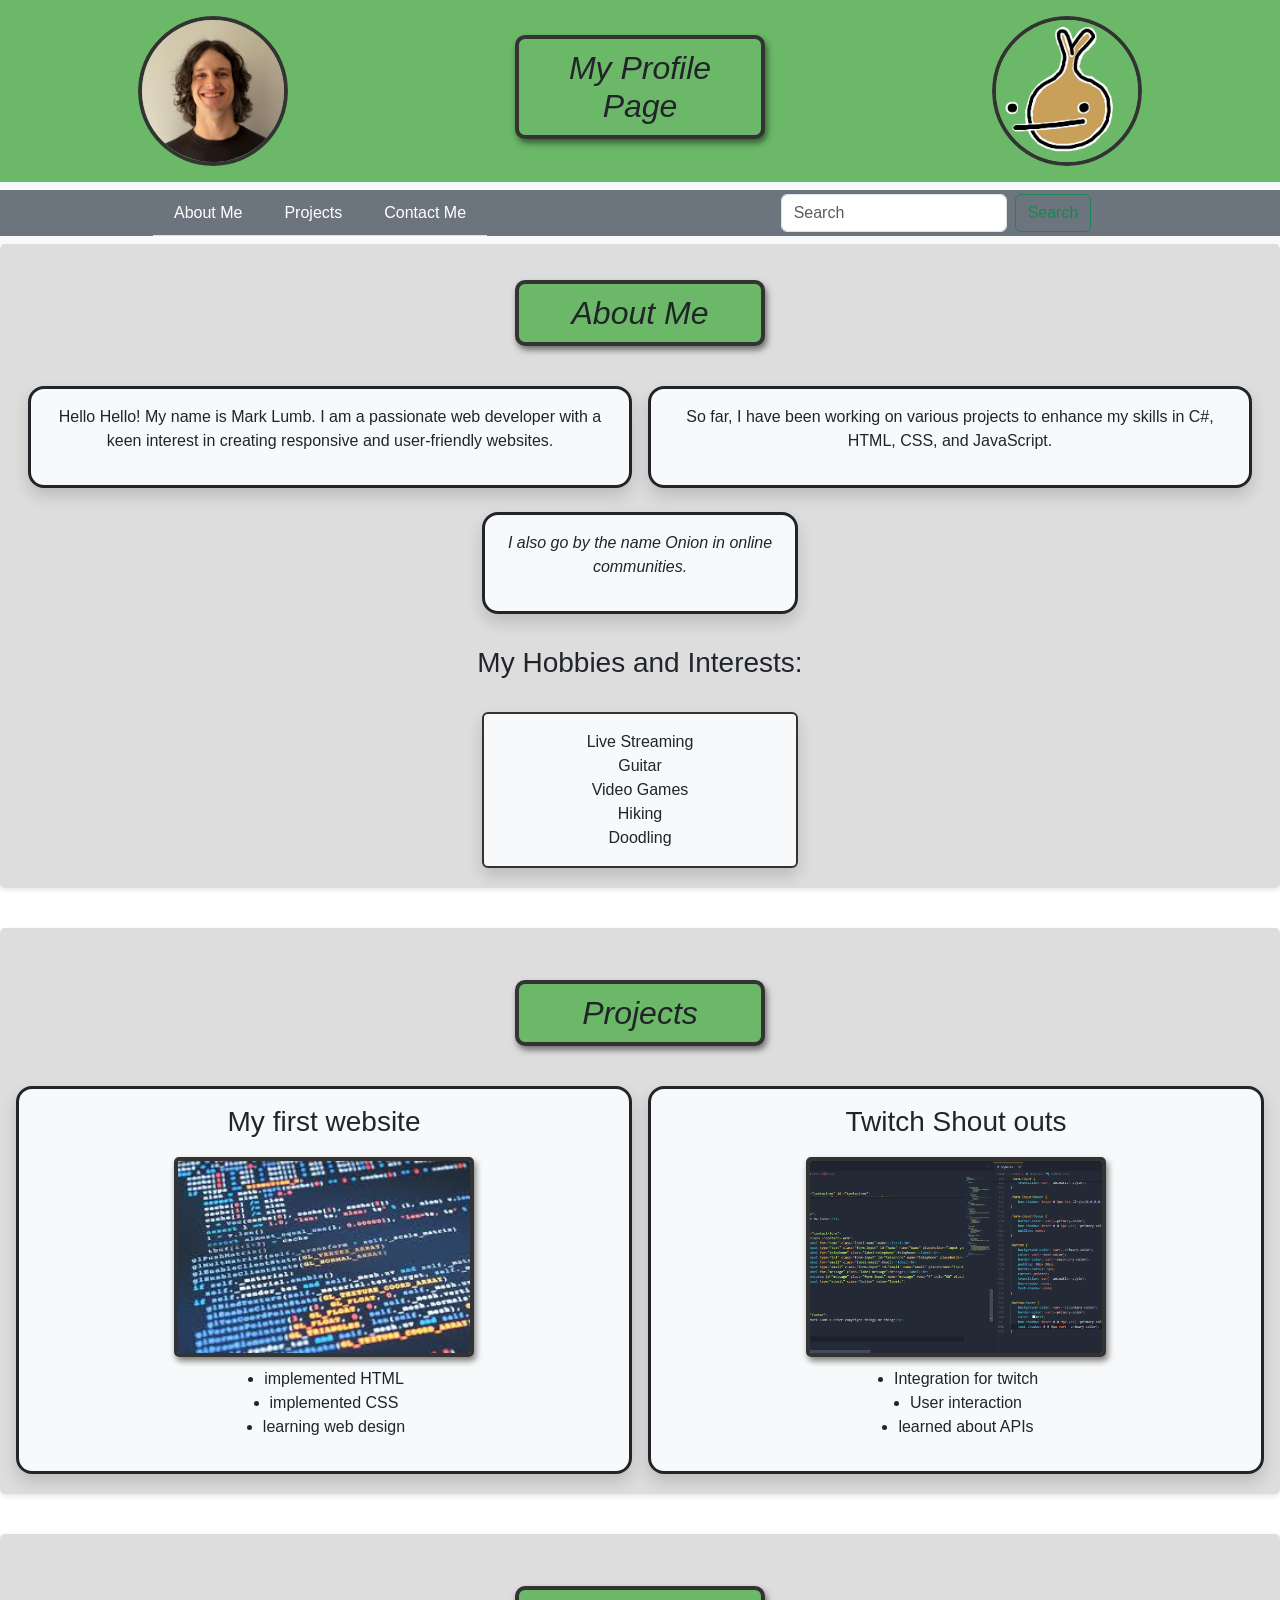
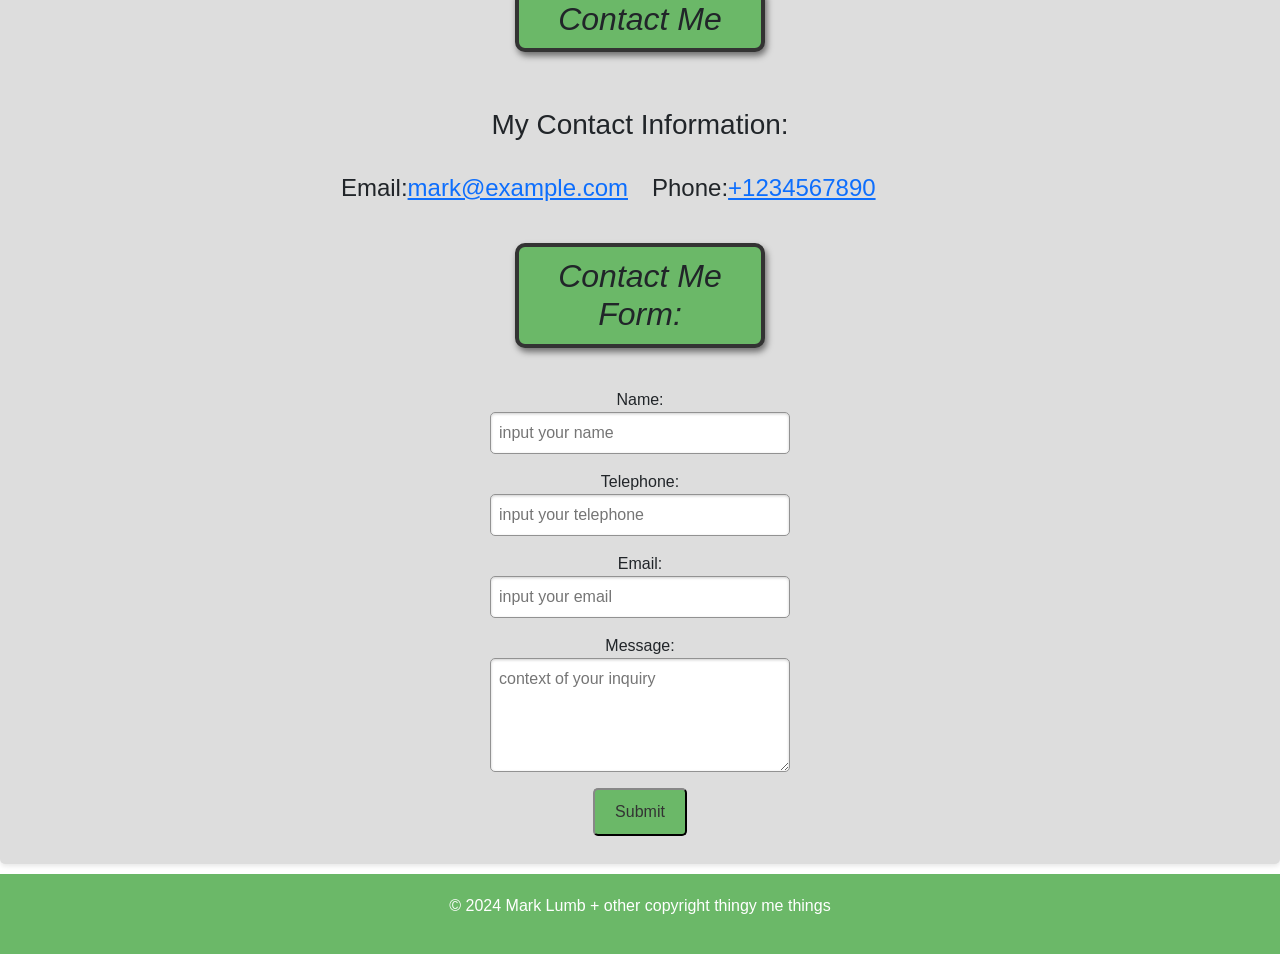
==== commit 8a51d6c2: "finished applying styles to divs rows and cols // final task is applying media queries to change fle" ====
--- a/index.html
+++ b/index.html
@@ -51,14 +51,14 @@
    
 
         <nav class="navbar sticky-top bg-body-tertiary">
-            <div class="container-fluid">
+            <div class="container-fluid bg-secondary">
 
                 <div class="container-fluid row d-flex flex-row justify-content-between">
                     
                     <div class="col align-self-center d-flex justify-content-center">
                         <ul class="nav nav-tabs">
                             <li class="nav-item">
-                                <a class="nav-link active" aria-current="page" href="#about-me">About Me</a>
+                                <a class="nav-link"  href="#about-me">About Me</a>
                             </li>
                             <li class="nav-item">
                                 <a class="nav-link" href="#projects">Projects</a>
@@ -89,24 +89,24 @@
                     <h2 >About Me</h2>
                 </div>
                 <div class="container-fluid text-center py-3 d-flex justify-content-center">
-                    <div class="col p-3">
+                    <div class="col p-3 mx-2 border border-3 border-dark rounded-4 shadow p-3 mx-2 bg-body-tertiary rounded">
                         <p>Hello Hello! My name is <span name="real-name" class="name">Mark Lumb</span>. I am a passionate web developer with a keen interest in creating responsive and user-friendly websites.</p>
                     </div>
-                    <div class="col p-3">
+                    <div class="col p-3 mx-2 border border-3 border-dark rounded-4 shadow p-3 mx-2 bg-body-tertiary rounded">
                         <p>So far, I have been working on various projects to enhance my skills in <span>C#, HTML, CSS, and JavaScript</span>.</p>
                     </div>
                 </div>
             </div>
-            <div class="row">
-                <div class="col p-3">
+            <div class="row d-flex justify-content-center">
+                <div class="col-3 p-3 m-2 border border-3 border-dark rounded-4 shadow p-3 mx-2 bg-body-tertiary rounded">
                     <p><em>I also go by the name <span name="online-name" class="name">Onion</span> in online communities.</em>
                 </div>
             </div>
-            <div class="row">
+            <div class="row m-4">
                 <h3>My Hobbies and Interests:</h3>
             </div>
-            <div class="row">
-                <ul class ="hobby-list">
+            <div class="row d-flex justify-content-center">
+                <ul class ="col-3 shadow p-3 mx-2 bg-body-tertiary rounded hobby-list">
                     <li class="hobby-item">Live Streaming</li>
                     <li class="hobby-item">Guitar</li>
                     <li class="hobby-item">Video Games</li>
@@ -127,26 +127,26 @@
             </div>
 
             <div class="row">
-                <div class="col d-flex justify-content-center">
+                <div class="col d-flex justify-content-center border border-3 border-dark rounded-4 shadow p-3 mx-2 bg-body-tertiary rounded">
                     <div name ="project-1" >
                         <h3>My first website</h3>
                             <div class="project-container">
                                 <img class="project-picture" src =".\images\coding-project-1.jpeg" alt="Project 1 Image">
                             </div>
-                        <ul class="project-list">
+                        <ul class="project-list d-flex flex-column align-items-center">
                             <li>implemented HTML</li>
                             <li>implemented CSS</li>
                             <li>learning web design</li>
                         </ul>
                     </div>
                 </div>
-                <div class="col d-flex justify-content-center">
+                <div class="col d-flex justify-content-center border border-3 border-dark rounded-4 shadow p-3 mx-2 bg-body-tertiary rounded">
                     <div name ="project-2" >
                     <h3>Twitch Shout outs</h3>
                         <div class="project-container">
                             <img class="project-picture" src =".\images\coding-project-2.png" alt="Project 2 Image">
                         </div>
-                        <ul class="project-list">
+                        <ul class="project-list d-flex flex-column align-items-center">
                             <li>Integration for twitch</li>
                             <li>User interaction</li>
                             <li>learned about APIs</li>
